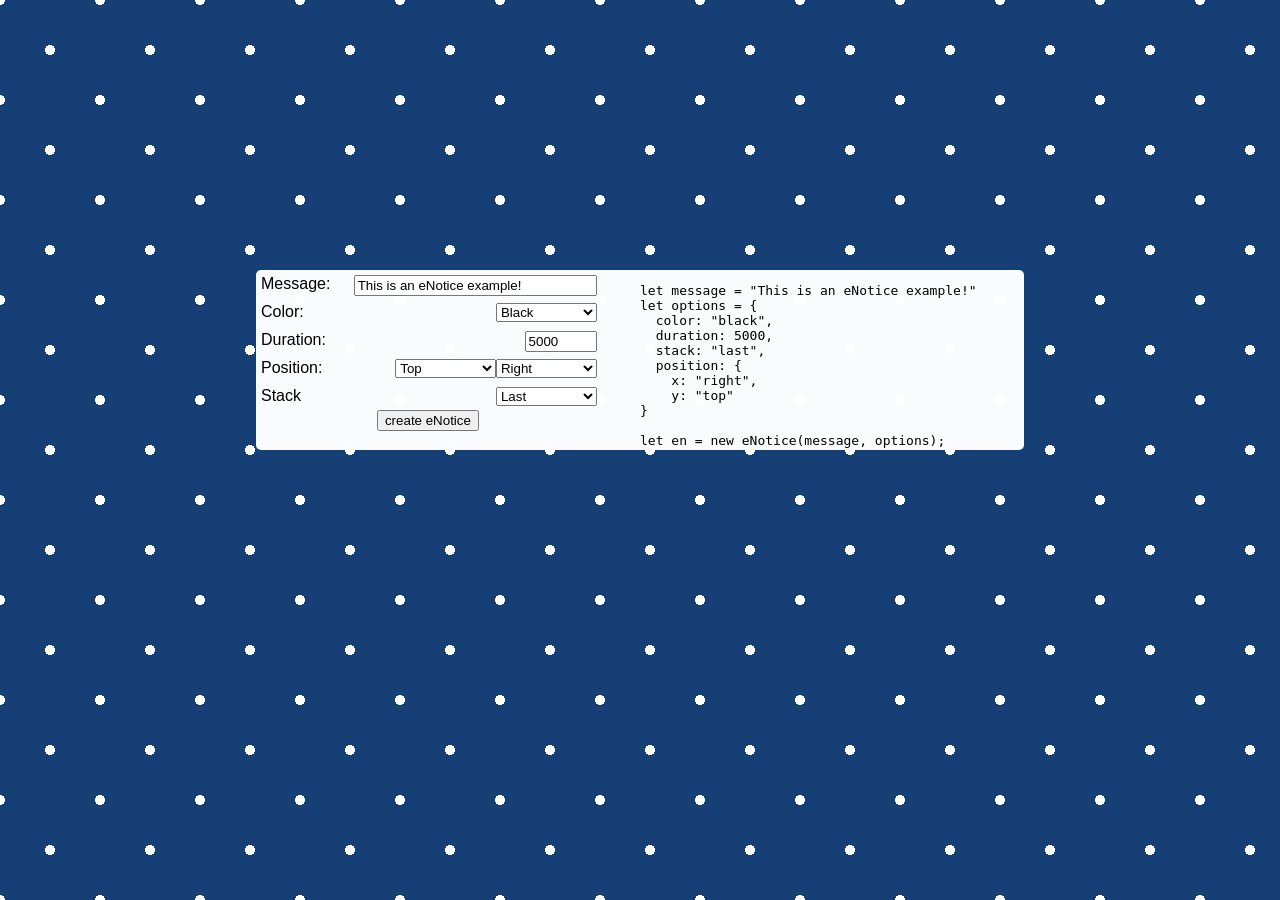
==== test/index.html @ 495e9543 "Add folder structure" ====
<!DOCTYPE html>
<html>
  <head>
    <meta charset="utf-8">
    <title>eNotice</title>
    <link rel="stylesheet" href="../src/enotice.css">
    <link rel="stylesheet" href="style.css">
    <script src="../src/enotice.js"></script>
    <script src="main.js"></script>
  </head>
  <body>
    <div class="content">
      <div class="form">
        <div>
          <label>Message:</label>
          <input type="text" id="message" value="This is an eNotice example!" maxlength="30">
        </div>
        <div>
          <label>Color:</label>
          <select id="color">
            <option value="black" selected>Black</option>
            <option value="blue">Blue</option>
            <option value="gray">Gray</option>
            <option value="green">Green</option>
            <option value="purple">Purple</option>
            <option value="red">Red</option>
            <option value="white">White</option>
            <option value="yellow">Yellow</option>
          </select>
        </div>
        <div>
          <label>Duration:</label>
          <input type="number" id="duration" step="100" min="1000" max="10000" value="5000">
        </div>
        <div>
          <label>Position:</label>
          <select id="position-x">
            <option value="right" selected>Right</option>
            <option value="center">Center</option>
            <option value="left">Left</option>
          </select>
          <select id="position-y">
            <option value="top" selected>Top</option>
            <option value="bottom">Bottom</option>
          </select>
        </div>
        <div>
          <label>Stack</label>
          <select id="stack">
            <option value="last">Last</option>
            <option value="first">First</option>
          </select>
        </div>
        <button type="button" id="button">create eNotice</button>
      </div>
      <div class="code">
        <pre>
let message = <span id="message-value"></span>
let options = {
  color: <span id="color-value"></span>,
  duration: <span id="duration-value"></span>,
  stack: <span id="stack-value"></span>,
  position: {
    x: <span id="x-value"></span>,
    y: <span id="y-value"></span>
}

let en = new eNotice(message, options);
        </pre>
      </div>
    </div>
  </body>
</html>
---- src/enotice.css ----
.en-container {
  font-family: Helvetica, sans-serif;
  min-width: 200px;
  position: fixed;
  width: 20%;
}
.en-top {
  top: 5px;
}
.en-bottom {
  bottom: 5px;
}
.en-right {
  right: 10px;
}
.en-left {
  left: 10px;
}
.en-center {
  right: 50%;
  transform: translateX(50%);
}
.en-container > .en-element {
  border-radius: 2px;
  font-size: 13px;
  margin: 5px 0;
  min-height: 1em;
  padding: 10px 15px;
  position: relative;
  transition: opacity 400ms;
  word-wrap: break-word;
}
.en-bottom > .en-element {
  animation-duration: 1s;
  animation-name: slideUp;
  overflow: hidden;
}
.en-top > .en-element {
  animation-duration: 1s;
  animation-name: slideDown;
  overflow: hidden;
}
.en-element > span {
  color: #373737;
  cursor: pointer;
  display: inline-block;
  float: right;
  font-size: 15px;
  margin: -2px 5px;
}
.en-element > span:hover {
  color: #f2f2f2;
}
.en-white {
  background: rgba(248, 248, 248, 0.9);
  box-shadow: inset 0 0 0 1px rgba(255, 255, 255, 0.9);
}
.en-gray {
  background: rgba(120, 120, 120, 0.9);
  box-shadow: inset 0 0 0 1px rgba(115, 115, 115, 0.9);
}
.en-red {
  background: rgba(235, 60, 60, 0.9);
  box-shadow: inset 0 0 0 1px rgba(235, 52, 52, 0.9);
}
.en-yellow {
  background: rgba(232, 205, 80, 0.9);
  box-shadow: inset 0 0 0 1px rgba(225, 198, 70, 0.9);
}
.en-green {
  background: rgba(90, 160, 75, 0.9);
  box-shadow: inset 0 0 0 1px rgba(78, 150, 62, 0.9);
}
.en-blue {
  background: rgba(25, 90, 140, 0.9);
  box-shadow: inset 0 0 0 1px rgba(20, 85, 135, 0.9);
}
.en-purple {
  background: rgba(145, 90, 180, 0.9);
  box-shadow: inset 0 0 0 1px rgba(140, 85, 175, 0.9);
}
.en-black {
  background: rgba(4, 4, 4, 0.9);
  box-shadow: inset 0 0 0 1px rgba(0, 0, 0, 0.9);
  color: #ffffff;
}

@keyframes slideDown {
  0% {
    transform: translateY(-100%);
  }
  30% {
    transform: translateY(10%);
  }
  50% {
    transform: translateY(-5%);
  }
  100% {
    transform: translateY(0%);
  }
}
@keyframes slideUp {
  0% {
    transform: translateY(100%);
  }
  30% {
    transform: translateY(-10%);
  }
  50% {
    transform: translateY(5%);
  }
  100% {
    transform: translateY(0%);
  }
}
---- test/style.css ----
body {
  background:
    radial-gradient(#ffffff 5px, transparent 3px),
    radial-gradient(#ffffff 5px, transparent 3px),
    #164075;
  background-position: 0 0, 50px 50px;
  background-size: 100px 100px;
}
.content {
  background: rgb(255, 255, 255, 0.98);
  border-radius: 5px;
  height: 10%;
  min-height: 180px;
  min-width: 700px;
  position: absolute;
  right: 50%;
  top: 30%;
  transform: translateX(50%);
  width: 60%;
}
.code {
  float: right;
  width: 50%;
}
.form {
  font-family: Helvetica, sans-serif;
  float: left;
  width: 45%;
}
.form > div {
  padding: 5px;
}
.form > div > input[type="text"] {
  width: 70%
}
.form > div > select {
  width: 30%
}
.form label ~ input,
.form label ~ select {
  float: right;
}
.form button {
  position: relative;
  left: 35%;
}
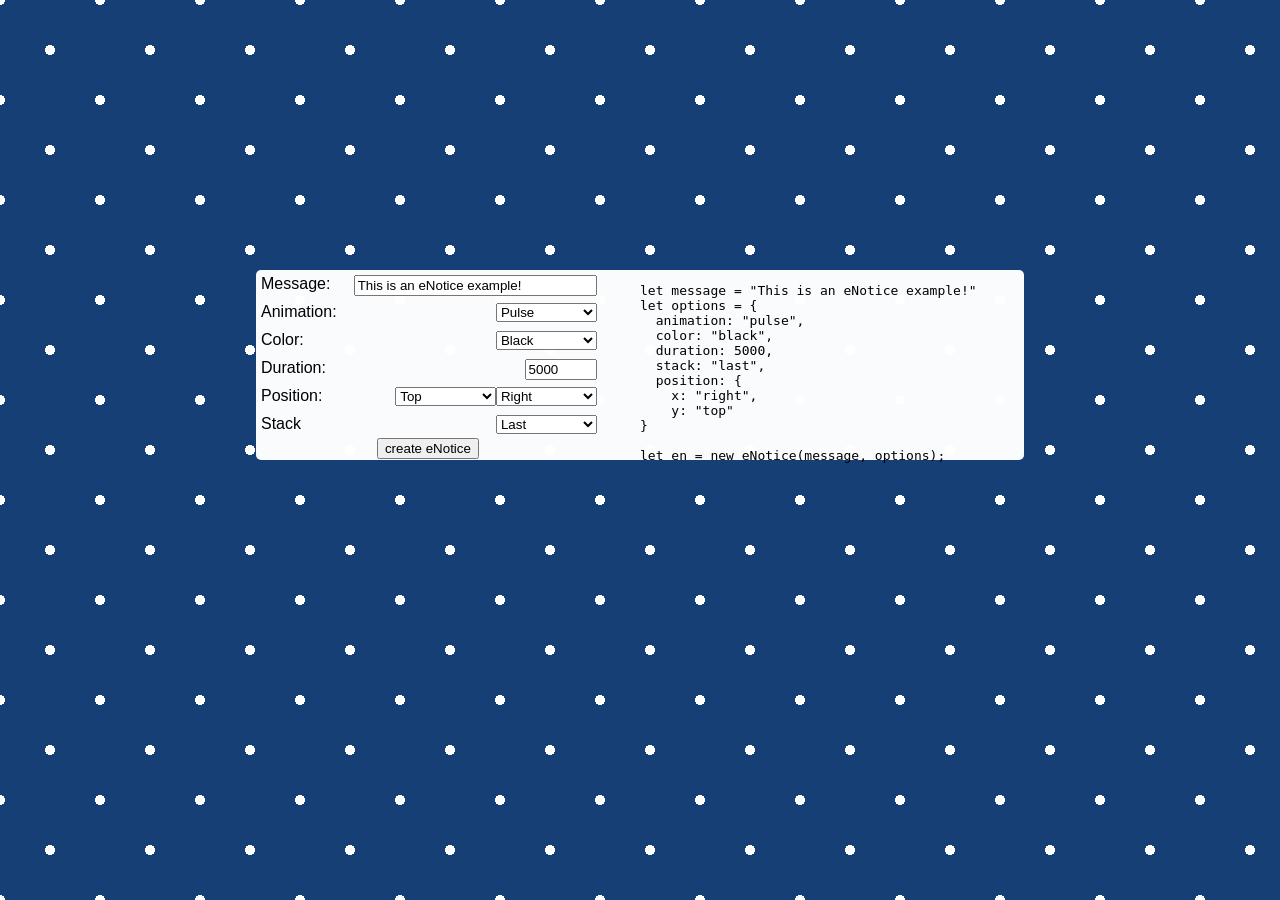
==== commit 99daf9b8: "Update demo" ====
--- a/test/index.html
+++ b/test/index.html
@@ -14,6 +14,17 @@
         <div>
           <label>Message:</label>
           <input type="text" id="message" value="This is an eNotice example!" maxlength="30">
+        </div>
+        <div>
+          <label>Animation:</label>
+          <select id="animation">
+            <option value="pulse" selected>Pulse</option>
+            <option value="shake">Shake</option>
+            <option value="slide-up">Slide Up</option>
+            <option value="slide-down">Slide Down</option>
+            <option value="slide-left">Slide Left</option>
+            <option value="slide-right">Slide Right</option>
+          </select>
         </div>
         <div>
           <label>Color:</label>
@@ -47,7 +58,7 @@
         <div>
           <label>Stack</label>
           <select id="stack">
-            <option value="last">Last</option>
+            <option value="last" selected>Last</option>
             <option value="first">First</option>
           </select>
         </div>
@@ -57,6 +68,7 @@
         <pre>
 let message = <span id="message-value"></span>
 let options = {
+  animation: <span id="animation-value"></span>,
   color: <span id="color-value"></span>,
   duration: <span id="duration-value"></span>,
   stack: <span id="stack-value"></span>,
--- a/src/enotice.css
+++ b/src/enotice.css
@@ -21,24 +21,34 @@
   transform: translateX(50%);
 }
 .en-container > .en-element {
+  animation-duration: 1s;
   border-radius: 2px;
   font-size: 13px;
   margin: 5px 0;
   min-height: 1em;
+  overflow: hidden;
   padding: 10px 15px;
   position: relative;
   transition: opacity 400ms;
   word-wrap: break-word;
 }
-.en-bottom > .en-element {
-  animation-duration: 1s;
-  animation-name: slideUp;
-  overflow: hidden;
+.en-element.en-pulse {
+  animation-name: en-pulse;
 }
-.en-top > .en-element {
-  animation-duration: 1s;
-  animation-name: slideDown;
-  overflow: hidden;
+.en-element.en-shake {
+  animation-name: en-shake;
+}
+.en-element.en-slide-up {
+  animation-name: en-slide-up;
+}
+.en-element.en-slide-down {
+  animation-name: en-slide-down;
+}
+.en-element.en-slide-left {
+  animation-name: en-slide-left;
+}
+.en-element.en-slide-right {
+  animation-name: en-slide-right;
 }
 .en-element > span {
   color: #373737;
@@ -52,40 +62,68 @@
   color: #f2f2f2;
 }
 .en-white {
-  background: rgba(248, 248, 248, 0.9);
-  box-shadow: inset 0 0 0 1px rgba(255, 255, 255, 0.9);
+  background: rgba(248, 248, 248, 0.95);
+  box-shadow: inset 0 0 0 1px rgba(255, 255, 255, 0.95);
 }
 .en-gray {
-  background: rgba(120, 120, 120, 0.9);
-  box-shadow: inset 0 0 0 1px rgba(115, 115, 115, 0.9);
+  background: rgba(120, 120, 120, 0.95);
+  box-shadow: inset 0 0 0 1px rgba(115, 115, 115, 0.95);
 }
 .en-red {
-  background: rgba(235, 60, 60, 0.9);
-  box-shadow: inset 0 0 0 1px rgba(235, 52, 52, 0.9);
+  background: rgba(235, 60, 60, 0.95);
+  box-shadow: inset 0 0 0 1px rgba(235, 52, 52, 0.95);
 }
 .en-yellow {
-  background: rgba(232, 205, 80, 0.9);
-  box-shadow: inset 0 0 0 1px rgba(225, 198, 70, 0.9);
+  background: rgba(232, 205, 80, 0.95);
+  box-shadow: inset 0 0 0 1px rgba(225, 198, 70, 0.95);
 }
 .en-green {
-  background: rgba(90, 160, 75, 0.9);
-  box-shadow: inset 0 0 0 1px rgba(78, 150, 62, 0.9);
+  background: rgba(90, 160, 75, 0.95);
+  box-shadow: inset 0 0 0 1px rgba(78, 150, 62, 0.95);
 }
 .en-blue {
-  background: rgba(25, 90, 140, 0.9);
-  box-shadow: inset 0 0 0 1px rgba(20, 85, 135, 0.9);
+  background: rgba(25, 90, 140, 0.95);
+  box-shadow: inset 0 0 0 1px rgba(20, 85, 135, 0.95);
 }
 .en-purple {
-  background: rgba(145, 90, 180, 0.9);
-  box-shadow: inset 0 0 0 1px rgba(140, 85, 175, 0.9);
+  background: rgba(145, 90, 180, 0.95);
+  box-shadow: inset 0 0 0 1px rgba(140, 85, 175, 0.95);
 }
 .en-black {
-  background: rgba(4, 4, 4, 0.9);
-  box-shadow: inset 0 0 0 1px rgba(0, 0, 0, 0.9);
+  background: rgba(4, 4, 4, 0.95);
+  box-shadow: inset 0 0 0 1px rgba(0, 0, 0, 0.95);
   color: #ffffff;
 }
 
-@keyframes slideDown {
+@keyframes en-pulse {
+  0% {
+    transform: scale(0.8);
+  }
+  30% {
+    transform: scale(1.1);
+  }
+  90% {
+    transform: scale(1);
+  }
+}
+@keyframes en-shake {
+  20% {
+    transform: rotate(2deg) translateX(1%);
+  }
+  30% {
+    transform: rotate(-2deg) translateX(-1%);
+  }
+  40% {
+    transform: rotate(2deg) translateX(1%);
+  }
+  50% {
+    transform: rotate(-2deg) translateX(-1%);
+  }
+  60% {
+    transform: rotate(2deg) translateX(1%);
+  }
+}
+@keyframes en-slide-down {
   0% {
     transform: translateY(-100%);
   }
@@ -99,7 +137,7 @@
     transform: translateY(0%);
   }
 }
-@keyframes slideUp {
+@keyframes en-slide-up {
   0% {
     transform: translateY(100%);
   }
@@ -113,3 +151,31 @@
     transform: translateY(0%);
   }
 }
+@keyframes en-slide-left {
+  0% {
+    transform: translateX(100%);
+  }
+  30% {
+    transform: translateX(-10%);
+  }
+  50% {
+    transform: translateX(5%);
+  }
+  100% {
+    transform: translateX(0%);
+  }
+}
+@keyframes en-slide-right {
+  0% {
+    transform: translateX(-100%);
+  }
+  30% {
+    transform: translateX(10%);
+  }
+  50% {
+    transform: translateX(-5%);
+  }
+  100% {
+    transform: translateX(0%);
+  }
+}
--- a/test/style.css
+++ b/test/style.css
@@ -10,7 +10,7 @@
   background: rgb(255, 255, 255, 0.98);
   border-radius: 5px;
   height: 10%;
-  min-height: 180px;
+  min-height: 190px;
   min-width: 700px;
   position: absolute;
   right: 50%;
